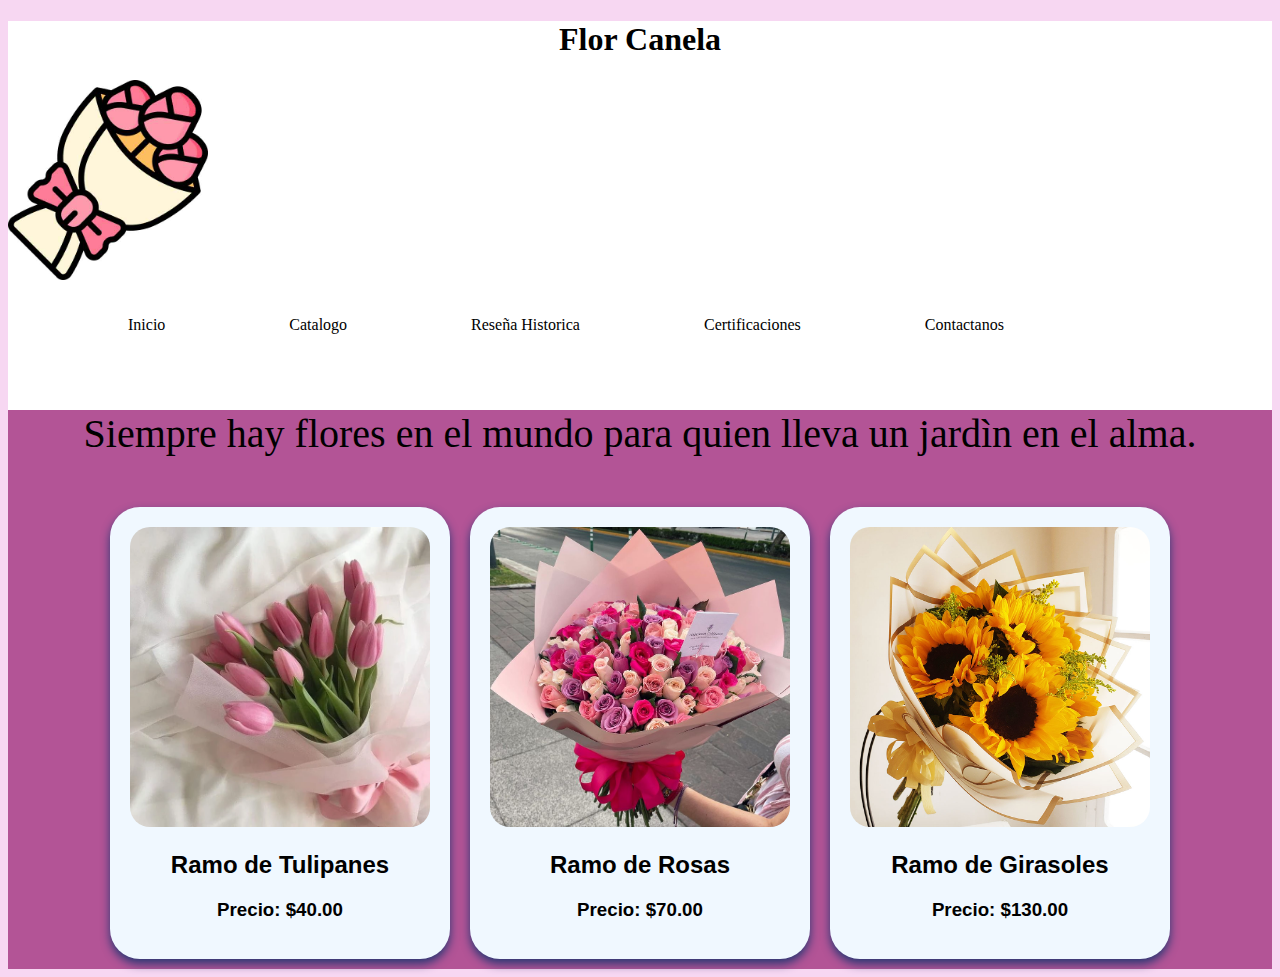
==== Paginas/Index.html @ 8913f011 "Inicio" ====
<!DOCTYPE html>
<html lang="en">
<head>
    <meta charset="UTF-8">
    <meta name="viewport" content="width=device-width, initial-scale=1.0">
    <title>Document</title>
    <link rel="stylesheet" href="../Style/Style.css">
    <link rel="shortcut icon" href="../Img/logito" type="image/x-icon">
</head>
<body>
    <header>
        <h1>Flor Canela</h1>
        <img src="../Img/logito" alt="" class="logo">
        <nav>
            <ul>
                <li><a href="">Inicio</a></li>
                <li><a href="">Catalogo</a></li>
                <li><a href="">Reseña Historica</a></li>
                <li><a href="">Certificaciones</a></li>
                <li><a href="">Contactanos</a></li>
            </ul>
        </nav>
        <main>
            <p>Siempre hay flores en el mundo para quien lleva un jardìn en el alma. </p>
            <div class="tarjetas">
                <div class="card">  
                    <img src="../Img/tulipanes.webp" alt="">
                    <h2>Ramo de Tulipanes</h2>
                    <h3>Precio: $40.00</h3>
                </div>

                <div class="card">  
                    <img src="../Img/rosas.jpg" alt="">
                    <h2>Ramo de Rosas</h2>
                    <h3>Precio: $70.00</h3>
                </div>

                <div class="card">  
                    <img src="../Img/gira.jpg" alt="">
                    <h2>Ramo de Girasoles </h2>
                    <h3>Precio: $130.00</h3>
                </div>
            </div>
        </main>
    </header>
</body>
</html>
---- Style/Style.css ----
body
{
    background-color: rgb(247, 215, 242);
}
.logo
{
    width: 200px;
    display: flex;
    justify-content: space-between;
    border-radius: 40px;
}
header
{
text-align: center;
background-color: white;
padding: -30px;
}
nav
{
    display: flex;
    justify-content: space-between;
    align-items: center;
    background-color: white;
    padding: 20px;
}
nav li
{
    display: inline;
    padding:60px;
}
nav a
{
    text-decoration: none;
    color: black;
}
nav a:hover
{
    text-decoration: underline;
}
main{
    color: black;
    background-color: #b35496
}
p
{
    font-size: 40px;
}
.tarjetas {
 
    display: flex;
    justify-content: center;
 
}
.card{
 
    margin: 10px;
 
    width: 300px;
 
    border-radius: 30px;
 
    overflow: hidden;
 
    font-family: "Afacad Flux", sans-serif;
 
    box-shadow: 0px 5px 10px rgb(42, 56, 116);
 
    padding: 20px;
 
    background-color: aliceblue;
}
.card:hover{
 
    background-color: rgb(255, 207, 247);
 
    transform: scale(1.05);
 
}
.card img{
 
    width: 100%;
 
    border-radius: 20px;
    display: flex;
    justify-content: center;
    align-items: center;
    display: inline;
 
}
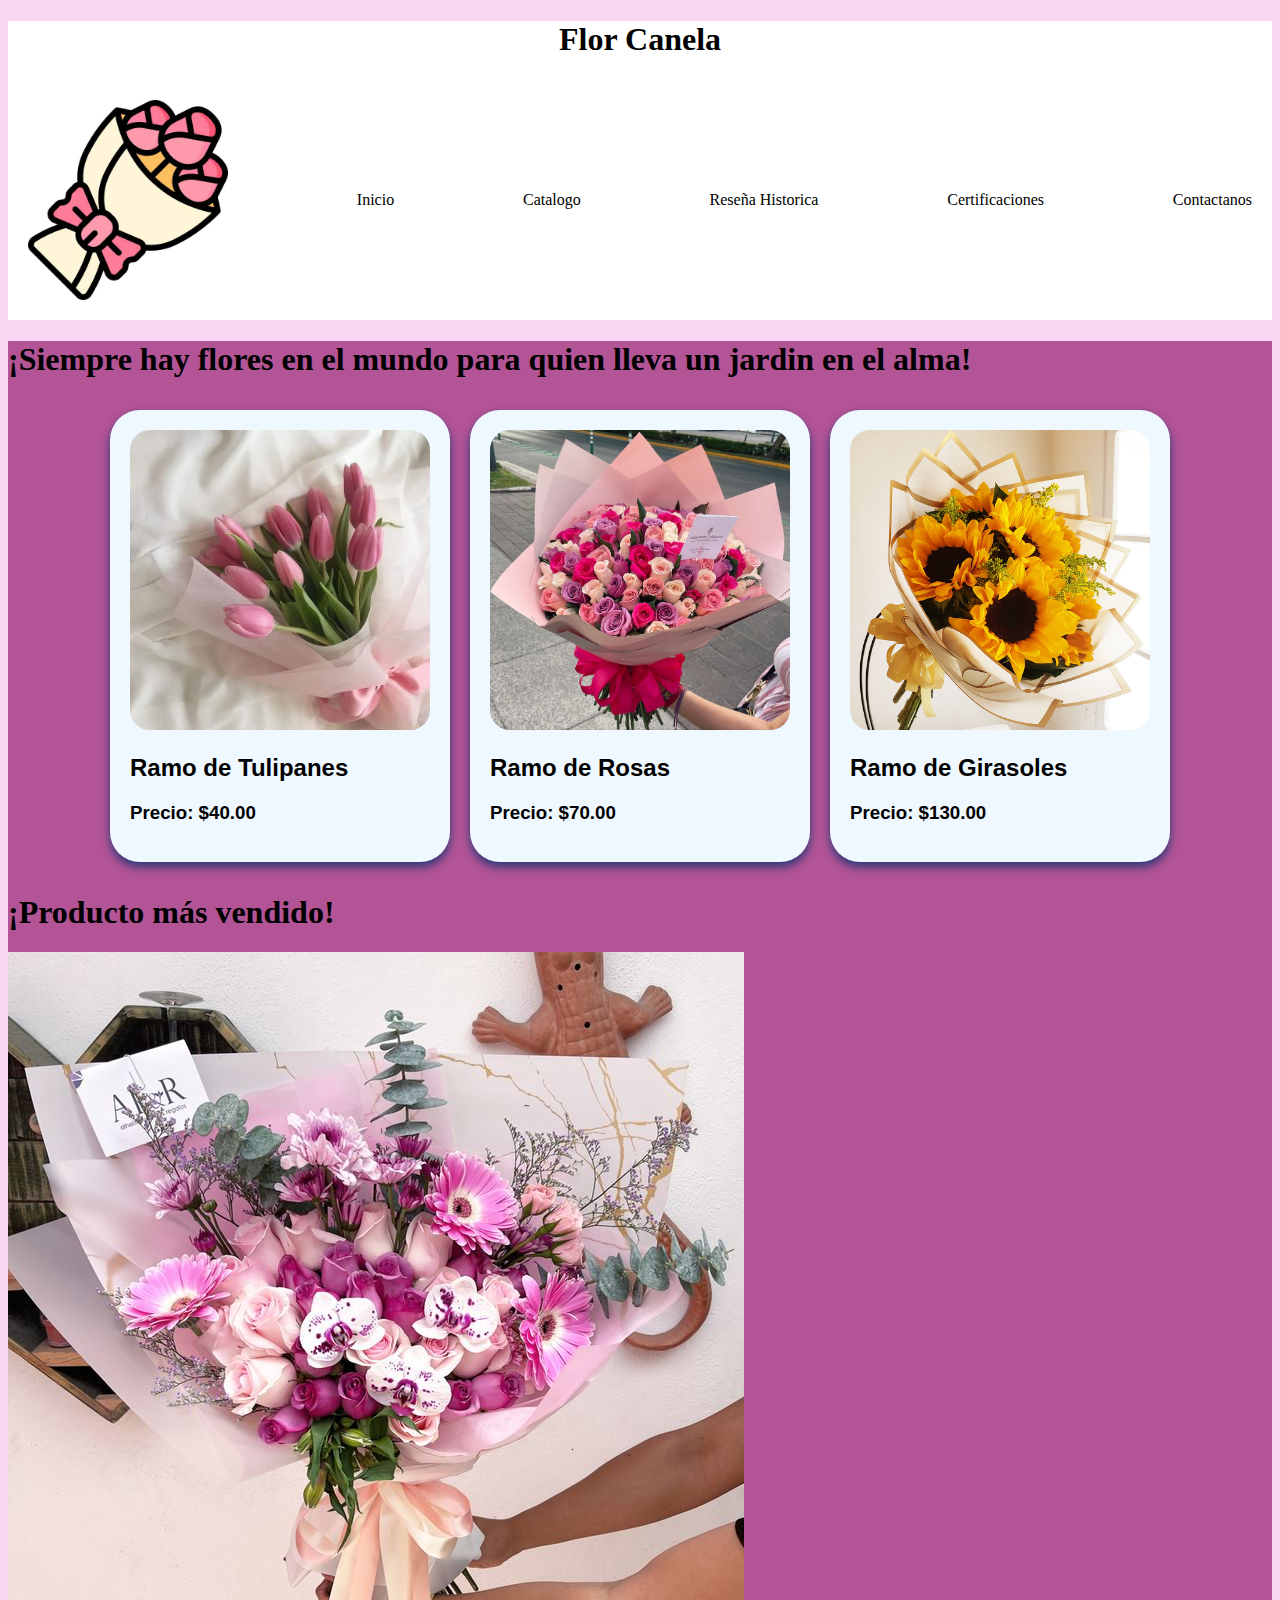
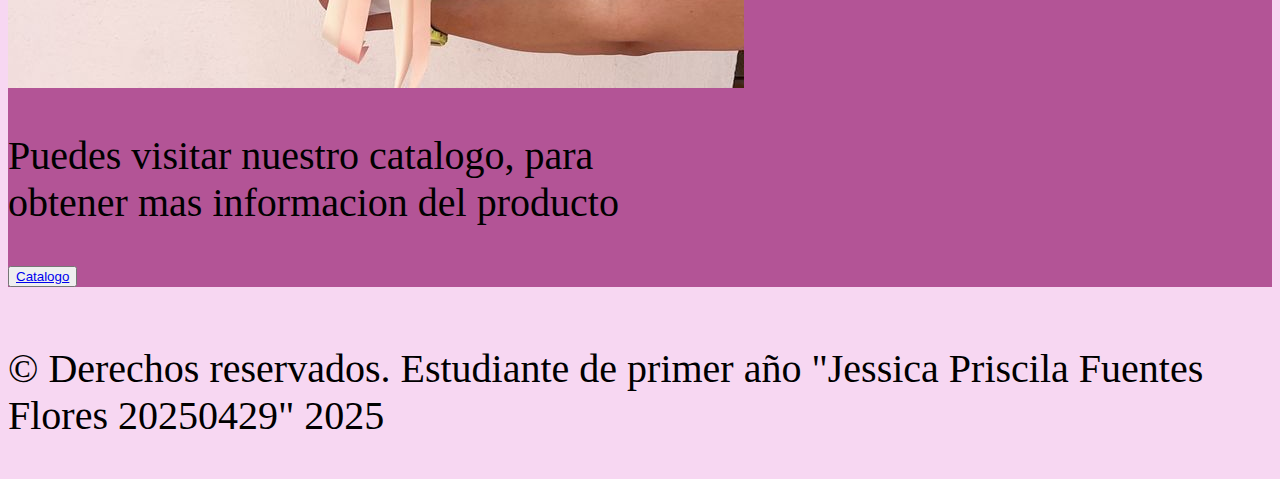
==== commit 85dda979: "Cambios" ====
--- a/Paginas/Index.html
+++ b/Paginas/Index.html
@@ -10,38 +10,62 @@
 <body>
     <header>
         <h1>Flor Canela</h1>
-        <img src="../Img/logito" alt="" class="logo">
         <nav>
-            <ul>
-                <li><a href="">Inicio</a></li>
-                <li><a href="">Catalogo</a></li>
-                <li><a href="">Reseña Historica</a></li>
-                <li><a href="">Certificaciones</a></li>
-                <li><a href="">Contactanos</a></li>
-            </ul>
+            <img src="../Img/logito" alt="" class="logo">
+                <a href="../Paginas/Index.html">Inicio</a>
+                <a href="../Paginas/Catalogo.html">Catalogo</a>
+                <a href="../Paginas/Reseña.html">Reseña Historica</a>
+                <a href="">Certificaciones</a>
+                <a href="">Contactanos</a>
         </nav>
+    </header>
         <main>
-            <p>Siempre hay flores en el mundo para quien lleva un jardìn en el alma. </p>
+            <div class="inicio">
+                <h1>¡Siempre hay flores en el mundo para quien lleva un jardin en el alma!</h1>
+            </div>
             <div class="tarjetas">
                 <div class="card">  
                     <img src="../Img/tulipanes.webp" alt="">
                     <h2>Ramo de Tulipanes</h2>
                     <h3>Precio: $40.00</h3>
                 </div>
-
+ 
                 <div class="card">  
                     <img src="../Img/rosas.jpg" alt="">
                     <h2>Ramo de Rosas</h2>
                     <h3>Precio: $70.00</h3>
                 </div>
-
+ 
                 <div class="card">  
                     <img src="../Img/gira.jpg" alt="">
                     <h2>Ramo de Girasoles </h2>
                     <h3>Precio: $130.00</h3>
                 </div>
             </div>
+ 
+         
+            <div class="inicio">
+                <h1>¡Producto más vendido!</h1>
+            </div>
+            <div class="divs">
+            <div class="tarjetass">
+                <div class="cards">  
+                    <img src="../Img/orquideas.jpg" alt="">
+                </div>
+            </div>
+            <div class="inicios">
+                <p>Puedes visitar nuestro catalogo, para <br> obtener mas informacion del producto </p>
+                <div class="boton">
+                    <button>
+                        <a href="../Paginas/Catalogo.html" target="_blank">Catalogo</a>
+                    </button>
+                </div>
+            </div>
+        </div>
         </main>
-    </header>
+        <br>
+        <footer>
+            <p>&copy; Derechos reservados. Estudiante de primer año "Jessica Priscila Fuentes Flores 20250429" 2025 </p>
+        </footer>
 </body>
 </html>